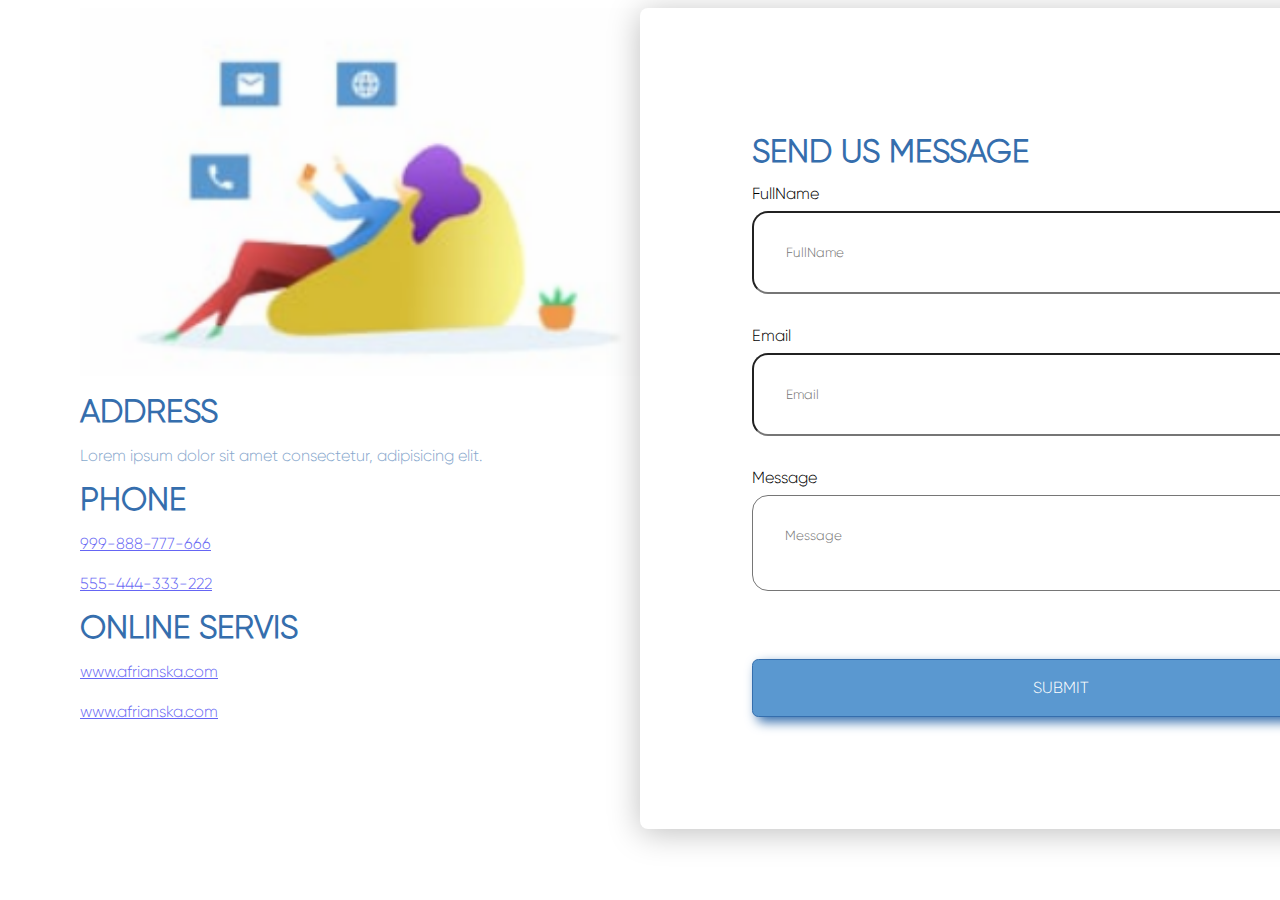
==== pages/contact.html @ 0daf7309 "initial commit" ====
<!DOCTYPE html>
<html lang="en">
  <head>
    <meta charset="UTF-8" />
    <meta http-equiv="X-UA-Compatible" content="IE=edge" />
    <meta name="viewport" content="width=device-width, initial-scale=1.0" />
    <title>Document</title>
    <link rel="stylesheet" href="../styles/main.css" />
    <link rel="stylesheet" href="../styles/contact.css" />
  </head>
  <body>
    <!-- nav boshlandi -->
    <aside>
      <div class="aside_left">
        <div class="clients_left">
          <img src="../assets/images/image1.png" alt="image1" />
          <div class="clients_left_text">
            <h2>ADDRESS</h2>
            <p>Lorem ipsum dolor sit amet consectetur, adipisicing elit.</p>
            <h2>PHONE</h2>
            <p>
              <a href="tel:999-888-777-666">999-888-777-666</a>
            </p>
            <p>
              <a href="tel:555-444-333-222">555-444-333-222</a>
            </p>

            <h2>ONLINE SERVIS</h2>
            <p>
              <a href="https://www.afrianska.com"> www.afrianska.com</a>
            </p>
            <p>
              <a href="https://www.afrianska.com"> www.afrianska.com</a>
            </p>
          </div>
        </div>
      </div>
      
          <div class="aside_right">
        <div class="form_container">
          <h2>SEND US MESSAGE</h2>
          <form action="#" method="get">
            <label for="FullName">FullName</label>
            <input type="text" id="FullName" placeholder="FullName" />
            <label for="Email">Email</label>
            <input type="text" id="Email" placeholder="Email" />
            <label for="Message">Message</label>
            <textarea
              id="Message"
              name="Message"
              placeholder="Message"
            ></textarea>
            <button class="btn">SUBMIT</button>
          </form>
        </div>
        </div>
      </aside>
    

    <!-- nav tugadi -->
  </body>
</html>
---- styles/main.css ----
/* General CSS boshlandi*/

* {
  margin: 0;
  padding: 0;
  font-family: Gilroy, sans-serif;
}

@font-face {
  font-family: Gilroy;
  src: url("../assets/fonts/Gilroy-Light.otf");
}

.btn {
  padding: 0.75rem 2.25rem;
  background-color: #5a98d0;
  color: #fff;
  border-radius: 0.6rem;
  border: 3px solid #5a98d0;
  font-size: 1rem;
  line-height: 150%;
  letter-spacing: 4%;
  box-shadow: 5px 5px 0.75rem #356ead;
  cursor: pointer;
}

.btn:hover {
  background-color: #fff;
  color: #5a98d0;
}

/* General CSS tugadi */

/* Navbar CSS boshlandi */

nav {
  padding: 0.5rem 5rem;
  display: flex;
  justify-content: space-between;
}

.menu {
  display: flex;
  align-items: center;
  list-style: none;
}

.menu li {
  margin-left: 2rem;
  font-size: 1.2rem;
}

.menu li a {
  color: #356ead;
  text-decoration: none;
  font-weight: bold;
}

.logo img {
  width: 4rem;
}

/* Navbar CSS tugadi */

/* Header CSS boshlandi */

header {
  display: flex;
  padding: 1.5rem 2rem 1.5rem 12rem;
  align-items: center;
  background: linear-gradient(rgba(152, 195, 232, 0), rgba(152, 195, 232, 0.5));
}

header .right img {
  width: 35rem;
}

header h1 {
  font-size: 3rem;
  color: #1f3f68;
  letter-spacing: 4%;
  line-height: 120%;
}

header p {
  width: 80%;
  margin: 2rem 0 4rem 0;
  color: #1f3f68;
  opacity: 0.6;
  line-height: 150%;
}

/* Header CSS tugadi */

/* Main CSS boshlandi */

.about {
  padding: 12rem 8rem 10rem 15rem;
  display: flex;
  justify-content: space-between;
}

.about_left {
  width: 50%;
}

.about_right {
  width: 40%;
}

.about_left .about_item {
  width: 60%;
}

.about_left .title {
  width: 50%;
  margin-bottom: 11rem;
}

.about_item {
  padding: 3rem;
  box-shadow: 0 4px 1rem rgba(0, 0, 0, 0.25);
  border-radius: 0.5rem;
}

.about_right .about_item:first-child {
  margin-bottom: 6rem;
}

.about_item a {
  color: #5a98d0;
  text-decoration: none;
  font-weight: bold;
}

.about_item_text p:last-child {
  position: relative;
  margin-top: 2rem;
}

.about_item_text span img {
  position: absolute;
  left: 6.5rem;
}

/* Main CSS tugadi */
---- styles/contact.css ----
/* nav boshlandi */
aside {
    padding: 0.5rem 5rem;
    display: flex;
    justify-content: space-between;
}
aside_left {
    
    width: 50%;
}

.clients_left img {
    width: 35rem; 
}

aside h2 {
    margin: 1rem 0 1rem 0;
    
    font-size: 2rem;
    color: #356EAD;
    letter-spacing: 4%;
    line-height: 100%;
}

aside p {
    margin-bottom: 1rem;
    width: 80%;
    color: #356EAD;
    line-height: 150%;
    opacity: 0.6;
}

.aside_right {
    width: 60%;
    align-items: center;
    padding: 3rem;
    box-shadow: 0 4px 2rem rgba(0, 0, 0, 0.25);
    border-radius: 0.5rem;
}

aside .btn {
    margin-top: 2rem;
    padding: 1rem 17.5rem;
    border:1px solid #356EAD;
    border-radius: 0.4rem;
}

.form_container {
    padding: 4rem;
}

input, textarea {
    width: 100%;
    padding: 2rem;
    border-radius: 1rem;
    margin: 0.5rem 0 2rem 0;
}

/* nav tugadi */
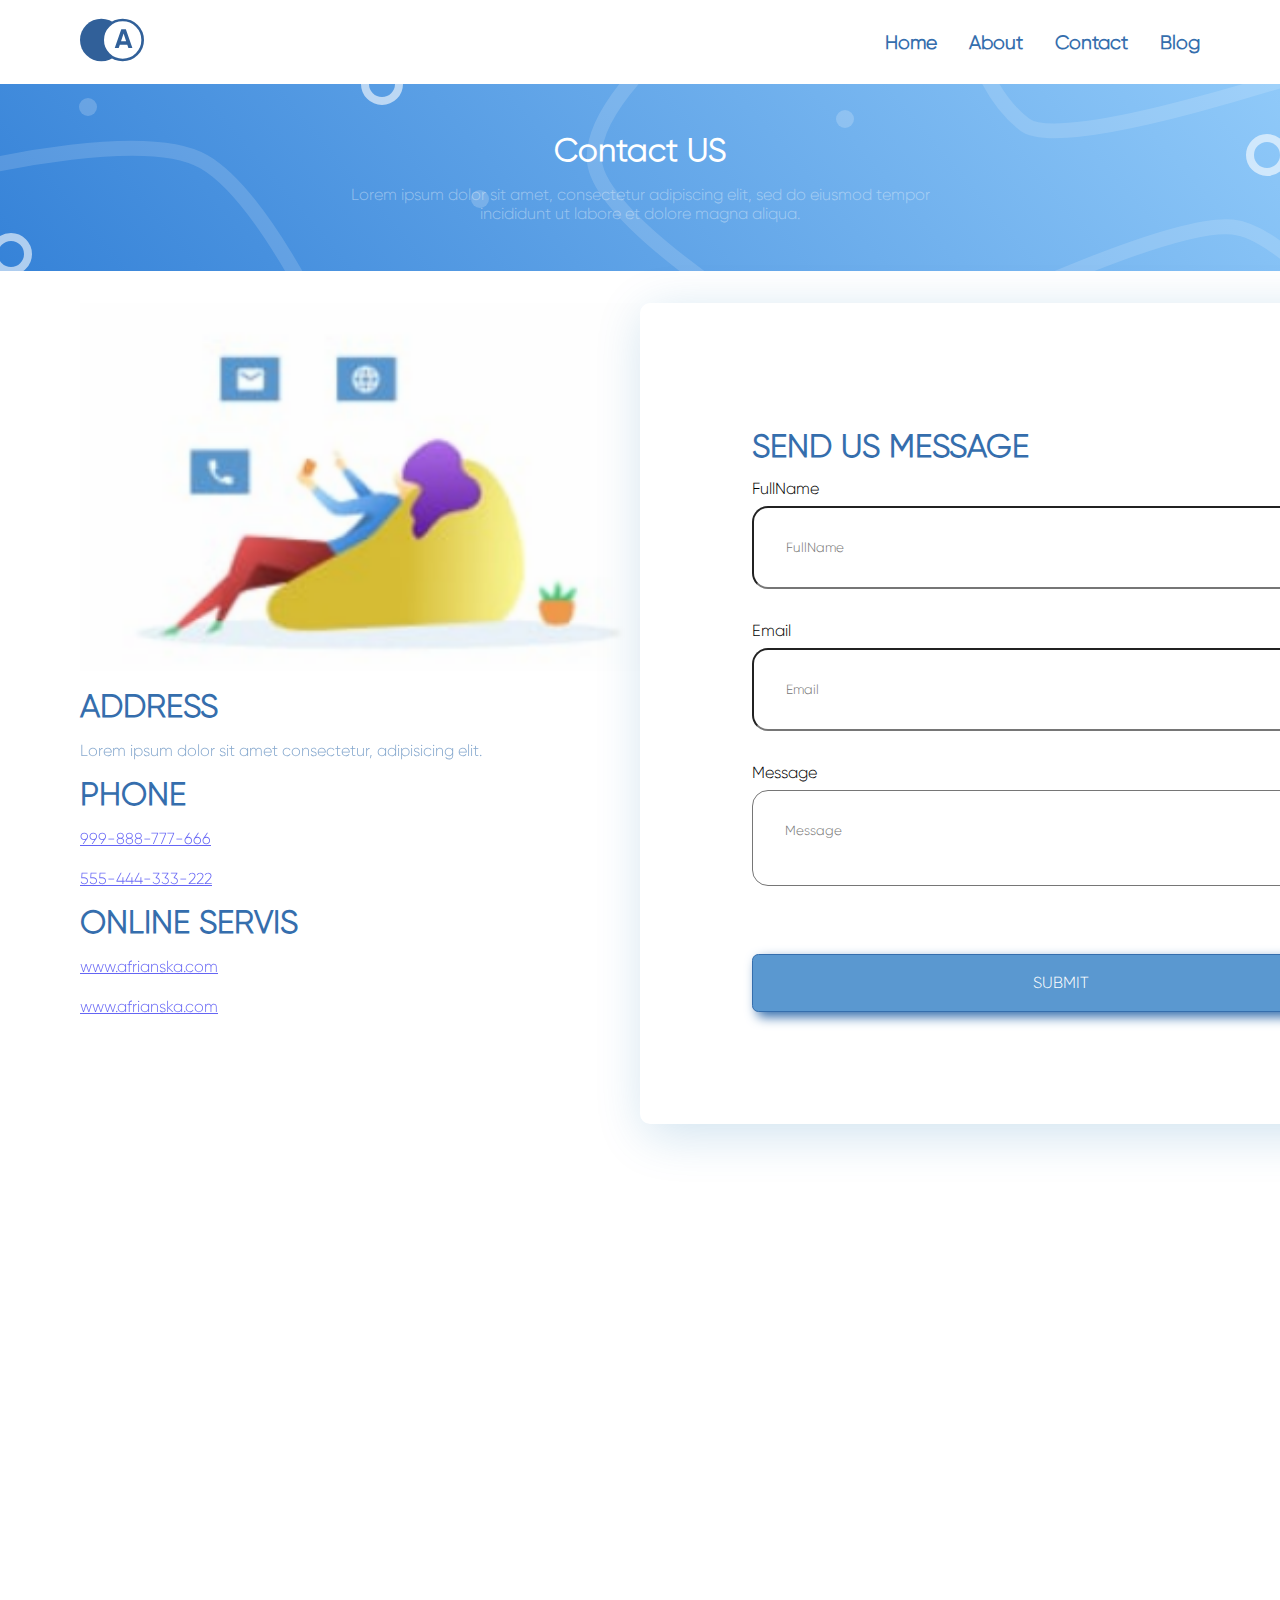
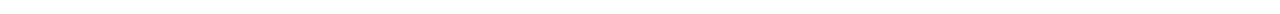
==== commit 9af585fd: "added changes" ====
--- a/pages/contact.html
+++ b/pages/contact.html
@@ -7,9 +7,31 @@
     <title>Document</title>
     <link rel="stylesheet" href="../styles/main.css" />
     <link rel="stylesheet" href="../styles/contact.css" />
+    <link rel="stylesheet" href="../styles/blog.css" />
   </head>
   <body>
-    <!-- nav boshlandi -->
+    <div class="blog">
+      <nav>
+        <div class="logo">
+          <img src="../assets/images/logo.svg" alt="Logo" />
+        </div>
+        <ul class="menu">
+          <li><a href="../index.html">Home</a></li>
+          <li><a href="#">About</a></li>
+          <li><a href="./contact.html">Contact</a></li>
+          <li><a href="/">Blog</a></li>
+        </ul>
+      </nav>
+      <div class="section_header">
+        <h1>Contact US</h1>
+        <p>
+          Lorem ipsum dolor sit amet, consectetur adipiscing elit, sed do
+          eiusmod tempor incididunt ut labore et dolore magna aliqua.
+        </p>
+      </div>
+    </div>
+
+    <!-- aside boshlandi -->
     <aside>
       <div class="aside_left">
         <div class="clients_left">
@@ -51,12 +73,17 @@
               placeholder="Message"
             ></textarea>
             <button class="btn">SUBMIT</button>
-          </form>
+        </form>
         </div>
         </div>
+        
       </aside>
-    
+      
 
-    <!-- nav tugadi -->
+
+    <!-- aside tugadi -->
+    <div class="aside_bottom">
+         <iframe src="https://www.google.com/maps/embed?pb=!1m18!1m12!1m3!1d95925.51709077595!2d69.2649984!3d41.2942336!2m3!1f0!2f0!3f0!3m2!1i1024!2i768!4f13.1!3m3!1m2!1s0x38aef7e2f1d90e45%3A0x24e3caaa0efb6eb!2z0JDRjdGA0L7Qv9C-0YDRgg!5e0!3m2!1sru!2s!4v1656308804295!5m2!1sru!2s" width="600" height="450" style="border:0;" allowfullscreen="" loading="lazy" referrerpolicy="no-referrer-when-downgrade"></iframe>
+        </div>
   </body>
 </html>
--- a/styles/contact.css
+++ b/styles/contact.css
@@ -1,6 +1,6 @@
-/* nav boshlandi */
+/* aside boshlandi */
 aside {
-    padding: 0.5rem 5rem;
+    padding: 2rem 5rem;
     display: flex;
     justify-content: space-between;
 }
@@ -34,8 +34,9 @@
     width: 60%;
     align-items: center;
     padding: 3rem;
-    box-shadow: 0 4px 2rem rgba(0, 0, 0, 0.25);
-    border-radius: 0.5rem;
+    background: #FFFFFF;
+    box-shadow: 5px 10px 50px rgba(16, 112, 177, 0.2);
+    border-radius: 10px;
 }
 
 aside .btn {
@@ -56,4 +57,11 @@
     margin: 0.5rem 0 2rem 0;
 }
 
-/* nav tugadi */+.aside_bottom {
+    padding: 0.5rem 5rem;
+    display: flex;
+    flex-items: center;
+width: 100%;
+height: 20rem;
+}
+/* aside tugadi */--- a/styles/blog.css
+++ b/styles/blog.css
@@ -0,0 +1,258 @@
+@font-face {
+  font-family: Gilroy;
+  src: url("../assets/fonts/Gilroy-Light.otf");
+}
+
+@font-face {
+  font-family: Galien;
+  src: url("../assets/fonts/Galien\ Regular.ttf");
+}
+
+.vector_menu li {
+  border-top: 3px solid #316099;
+  width: 24px;
+  margin: 5px;
+  list-style: none;
+}
+
+.vector_menu {
+  position: absolute;
+  top: 48px;
+  right: 87px;
+}
+
+.section_header {
+  background-image: url("../assets/images/Mask_Group.svg");
+  color: #fff;
+  padding: 3rem 0;
+  display: flex;
+  flex-direction: column;
+  align-items: center;
+}
+
+.section_header p {
+  color: rgba(255, 255, 255, 0.4);
+  width: 50%;
+  margin-top: 1rem;
+  text-align: center;
+}
+
+/* section boshlandi */
+
+.heading3 {
+  font-family: Galien, sans-serif;
+  line-height: 25px;
+  letter-spacing: 2px;
+  color: #356ead;
+  opacity: 0.9;
+  margin-top: 3rem;
+  margin-bottom: 2rem;
+}
+
+.blog1 {
+  display: flex;
+  flex-direction: row;
+  justify-content: space-between;
+  margin-bottom: 2rem;
+}
+
+.container {
+  padding: 0 11rem 0 11rem;
+}
+
+section h3 {
+  font-family: Galien, sans-serif;
+  font-size: 1.8rem;
+  line-height: 120%;
+  letter-spacing: 4%;
+  color: #1f3f68;
+  margin: 1rem 0;
+}
+
+.popular h2 {
+  font-family: Galien, sans-serif;
+  font-size: 2.8rem;
+  letter-spacing: 0.04em;
+  line-height: 120%;
+  color: #1f3f68;
+}
+
+.news_text {
+  width: 40%;
+  padding: 1rem;
+  display: flex;
+  flex-direction: column;
+  justify-content: space-between;
+}
+
+.news_img {
+  width: 57%;
+}
+
+.news_img img {
+  width: 100%;
+}
+
+.news_text > p {
+  margin: 2rem 0;
+  letter-spacing: 4%;
+  line-height: 1.6rem;
+  color: #000000;
+  opacity: 0.7;
+}
+
+.container2 {
+  display: flex;
+  justify-content: space-between;
+  flex-flow: row wrap;
+}
+
+.news_author p:first-child {
+  color: #1f3f68;
+  margin-bottom: 0.5rem;
+}
+
+.news_author p:last-child {
+  color: #1f3f68;
+  opacity: 0.4;
+}
+
+.icon {
+  margin-top: 0.7rem;
+}
+
+.icon img {
+  margin: 0 1rem 0 1rem;
+  width: 1.3rem;
+}
+
+.icons > .icon_3 img {
+  margin: 0 1rem 0 1rem;
+  width: 1.3rem;
+}
+
+.dual {
+  display: flex;
+  justify-content: space-between;
+}
+
+.news {
+  display: flex;
+  flex-direction: column;
+  width: 32%;
+}
+
+.item_icon1 img {
+  width: 1rem;
+  height: 1.2rem;
+  margin-right: 2rem;
+}
+
+.item_icon1 img:last-child {
+  margin-right: 0;
+}
+
+.news > h3 {
+  color: #1f3f68;
+  font-size: 28px;
+  line-height: 38px;
+  letter-spacing: 4%;
+}
+
+.news > a {
+  list-style: none;
+  text-decoration: none;
+  color: #1f3f68;
+}
+
+.news_bottom {
+  display: flex;
+  justify-content: space-between;
+  align-items: center;
+  margin-top: 1rem;
+}
+.heading_bottom{
+  display: flex;
+  padding: 0 11rem 0 11rem;
+  justify-content: flex-end;
+  font-family: Galien, sans-serif;
+  line-height: 25px;
+  letter-spacing: 2px;
+  color: #356ead;
+  opacity: 0.9;
+}
+
+.heading_bottom h3{
+  margin: 3.3rem 0 1.5rem 0;
+  text-transform: uppercase;
+}
+.heading_line{
+  padding: 0 11rem 0 11rem;
+}
+/* article boshlandi */
+.article_section{
+  display: flex;
+  flex-direction: column;
+  padding: 0 11rem 0 11rem;
+  font-family: Galien, sans-serif;
+}
+
+.article_head{
+  display: flex;
+  justify-content: flex-start;
+}
+
+.articles{
+  display: flex;
+  flex-direction: column;
+  /* justify-content: space-between; */
+}
+.art_item{
+  display: flex;
+  padding-bottom: 1rem;
+}
+.art_text{
+  position: relative;
+  align-items: center;
+  left: 1.25rem;
+}
+.art_text h3{
+  color: #1f3f68;
+  font-size: 28px;
+  line-height: 38px;
+  letter-spacing: 4%
+}
+.art_news_bottom {
+  display: flex;
+  align-items: center;
+  margin-top: 1rem;
+}
+.art_author{
+  padding-right: 6rem;
+}
+.art_text p{
+margin-top: 1rem;
+}
+.control {
+  position: relative;
+  top:3.3rem;
+  display: flex;
+  justify-content: space-between;
+  font-family: 'Gilroy';
+  font-size: 16px;
+  line-height: 20px;
+  letter-spacing: 0.04em;
+  color: #356EAD;
+}
+.next_btn_left{
+  display: flex;
+}
+.next_btn_left>img{
+  padding-right: 1.2rem;
+}
+.next_btn_right{
+  display: flex;
+}
+.next_btn_right>img{
+  padding-left: 1.2rem;
+}